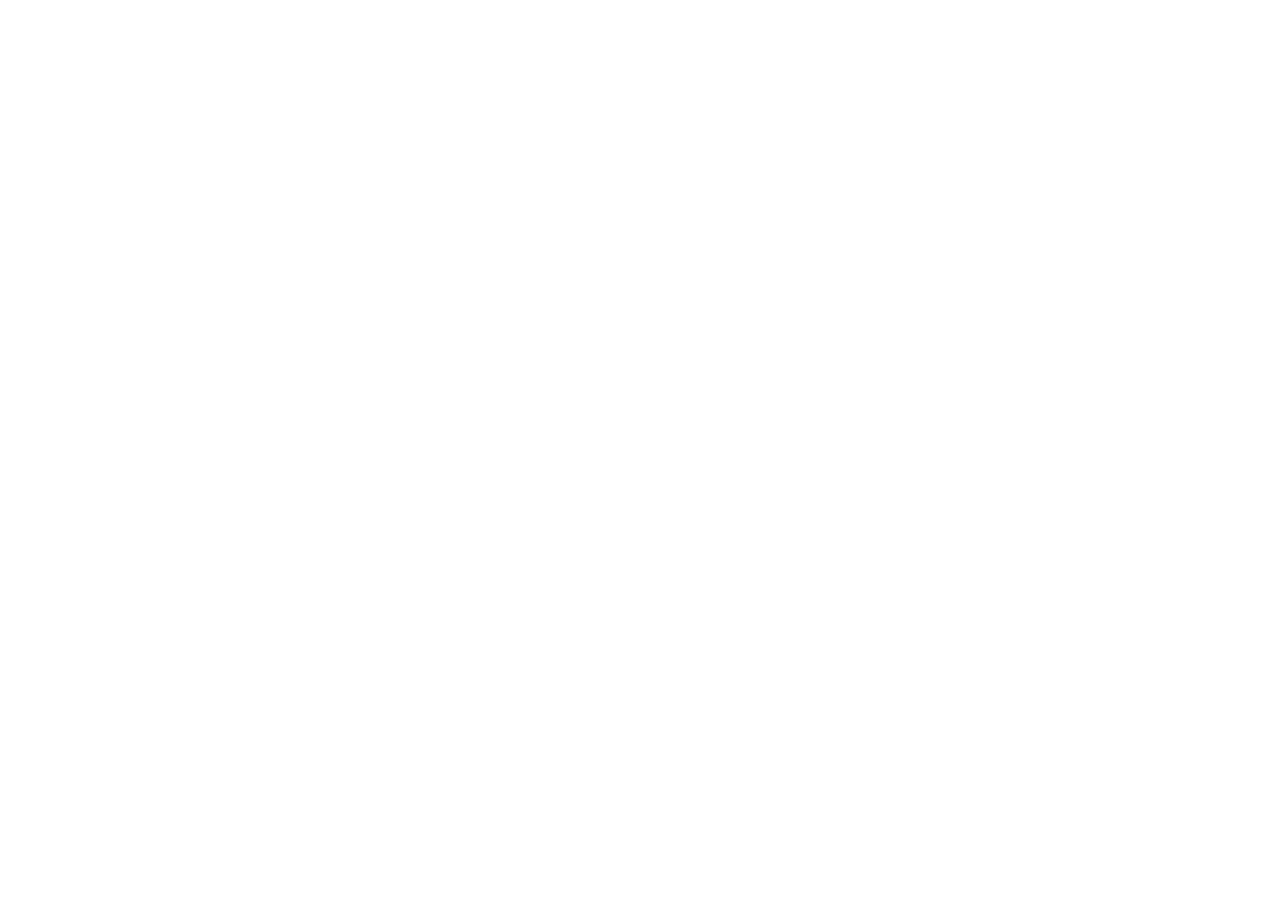
==== index.html @ 09dd10c7 "base files uploaded" ====
<!DOCTYPE html>
<html lang="en">
<head>
    <meta charset="UTF-8">
    <meta http-equiv="X-UA-Compatible" content="IE=edge">
    <meta name="viewport" content="width=device-width, initial-scale=1.0">
    <title>Code Quiz!</title>
    <link rel="stylesheet" href="style.css">
</head>
<body>
    
</body>
</html>
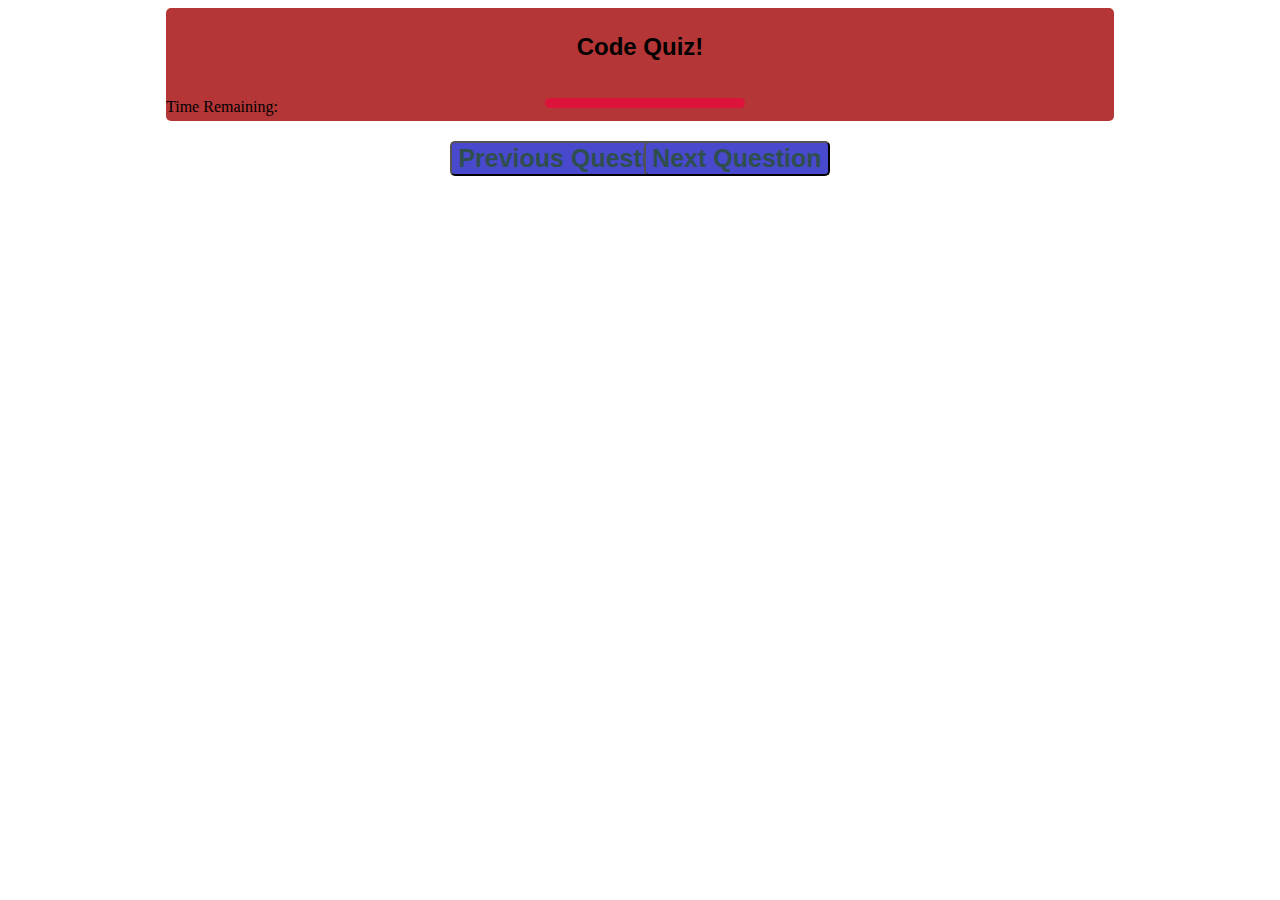
==== commit cd93cc30: "css added/html done/js var added" ====
--- a/index.html
+++ b/index.html
@@ -1,5 +1,6 @@
 <!DOCTYPE html>
 <html lang="en">
+
 <head>
     <meta charset="UTF-8">
     <meta http-equiv="X-UA-Compatible" content="IE=edge">
@@ -7,7 +8,25 @@
     <title>Code Quiz!</title>
     <link rel="stylesheet" href="style.css">
 </head>
+
+<title>Test Your Knowledge!</title>
+
 <body>
-    
+    <div class="quizContainer">
+        <div id="quiz1" class="text-center">
+            <h2>Code Quiz!</h2>
+            <span id="iTimeShow">Time Remaining: </span>
+            <span id="timer" style="font-size: 35px;"></span>
+        </div>
+
+        <div class="question"></div>
+        <ul class="answer"></ul>
+        <div class="quizMessage"></div>
+        <div class="result"></div>
+        <button class="preButton">Previous Question</button>
+        <button class="nextButton">Next Question</button>
+    </div>
 </body>
+<script src="script.js"></script>
+
 </html>--- a/style.css
+++ b/style.css
@@ -0,0 +1,106 @@
+h2 {
+    font-family: 'Franklin Gothic Medium', 'Arial Narrow', Arial, sans-serif;
+    text-align: center;
+}
+
+ul {
+    list-style: none;
+}
+
+input[type=radio] {
+    border: 0px;
+    width: 20px;
+    height: 2em;
+}
+
+/*quiz container*/
+
+.quizContainer {
+    background-color: rgb(180, 54, 54);
+    border-radius: 5px;
+    width: 75%;
+    margin: auto;
+    padding-top: 5px;
+    position: relative;
+}
+
+.nextButton {
+    border-radius: 5px;
+    height: 35px;
+    text-align: center;
+    background-color: rgb(73, 73, 206);
+    color: darkslategrey;
+    font-family: 'Franklin Gothic Medium', 'Arial Narrow', Arial, sans-serif;
+    position: relative;
+    margin: auto;
+    font-size: 25px;
+    font-weight: bold;
+    float: right;
+    right: 30%;
+}
+
+.preButton {
+    border-radius: 5px;
+    height: 35px;
+    text-align: center;
+    background-color: rgb(73, 73, 206);
+    color: darkslategrey;
+    font-family: 'Franklin Gothic Medium', 'Arial Narrow', Arial, sans-serif;
+    position: relative;
+    margin: auto;
+    font-size: 25px;
+    font-weight: bold;
+    float: left;
+    left: 30%;
+}
+
+.question {
+    background-color: blue;
+    font-size: 1.5em;
+    font-weight: bold;
+    width: 100%;
+    height: auto;
+    margin: auto;
+    border-radius: 5px;
+    background-color: crimson;
+    text-align: center;
+}
+
+.quizMessage {
+    background-color: crimson;
+    border-radius: 5px;
+    width: 20%;
+    margin: auto;
+    text-align: center;
+    padding: 5px;
+    font-size: 20px;
+    font-weight: bold;
+    font-family: 'Franklin Gothic Medium', 'Arial Narrow', Arial, sans-serif;
+    color: black;
+    position: absolute;
+    top: 80%;
+    left: 40%;
+}
+
+.answer {
+    font-family: 'Franklin Gothic Medium', 'Arial Narrow', Arial, sans-serif;
+    color: black;
+    font-size: 20px;
+    font-weight: bold;
+}
+
+.result {
+    width: 40%;
+    height: auto;
+    border-radius: 5px;
+    background-color: aquamarine;
+    margin: auto;
+    color: black;
+    text-align: center;
+    font-size: 25px;
+    font-weight: bold;
+    position: absolute;
+    top: 80%;
+    left: 30%;
+}
+
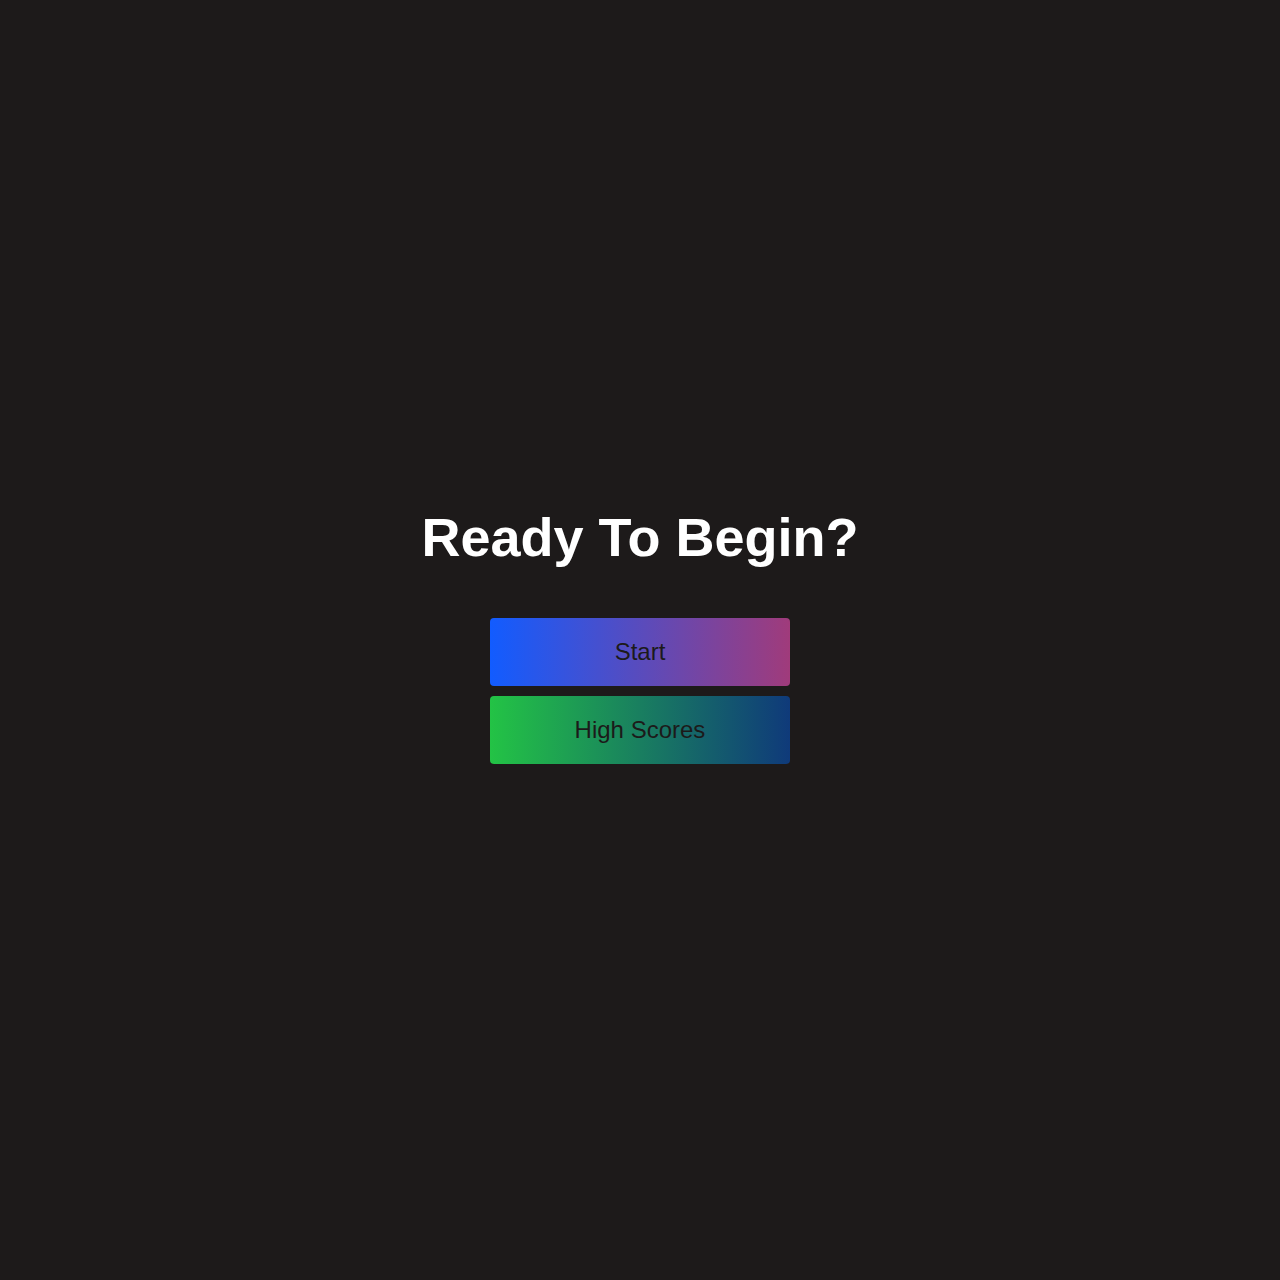
==== commit af11df26: "major changes" ====
--- a/index.html
+++ b/index.html
@@ -6,27 +6,23 @@
     <meta http-equiv="X-UA-Compatible" content="IE=edge">
     <meta name="viewport" content="width=device-width, initial-scale=1.0">
     <title>Code Quiz!</title>
+    <script src="script.js"></script>
     <link rel="stylesheet" href="style.css">
+
 </head>
 
 <title>Test Your Knowledge!</title>
 
 <body>
-    <div class="quizContainer">
-        <div id="quiz1" class="text-center">
-            <h2>Code Quiz!</h2>
-            <span id="iTimeShow">Time Remaining: </span>
-            <span id="timer" style="font-size: 35px;"></span>
+    <div class="container">
+        <div id="home" class="flex-column flex-center">
+            <h1>Ready To Begin?</h1>
+            <a href="quiz page.html" class="btn">Start</a>
+            <a href="/highscores.html" id="highscore-btn"
+            class="btn">High Scores</a>
         </div>
-
-        <div class="question"></div>
-        <ul class="answer"></ul>
-        <div class="quizMessage"></div>
-        <div class="result"></div>
-        <button class="preButton">Previous Question</button>
-        <button class="nextButton">Next Question</button>
     </div>
 </body>
-<script src="script.js"></script>
+
 
 </html>--- a/style.css
+++ b/style.css
@@ -1,106 +1,82 @@
+body {
+    background-color: rgb(29, 26, 26);
+}
+
+* {
+    box-sizing: border-box;
+    margin: 0;
+    padding: 0;
+    font-size: 62.5%;
+    font-family: 'Trebuchet MS', 'Lucida Sans Unicode', 'Lucida Grande', 'Lucida Sans', Arial, sans-serif;
+}
+
+h1 {
+    font-size: 5.4rem;
+    color: white;
+    margin-bottom: 5rem;
+}
+
 h2 {
-    font-family: 'Franklin Gothic Medium', 'Arial Narrow', Arial, sans-serif;
+    font-size: 4.2rem;
+    margin-bottom: 4rem;
+}
+
+.container {
+    width: 100vw;
+    height: 100vw;
+    display: flex;
+    justify-content: center;
+    align-items: center;
+    max-width: 80rem;
+    margin: 0 auto;
+    padding: 2rem;
+}
+
+.flex-column {
+    display: flex;
+    flex-direction: column;
+}
+
+.flex-center {
+    justify-content: center;
+    align-items: center;
+}
+
+.justify-center {
+    justify-content: center;
+}
+
+.text-center {
     text-align: center;
 }
 
-ul {
-    list-style: none;
+.hidden {
+    display: none;
 }
 
-input[type=radio] {
-    border: 0px;
-    width: 20px;
-    height: 2em;
+.btn {
+    font-size: 2.4rem;
+    padding: 2rem 0;
+    width: 30rem;
+    text-align: center;
+    margin-bottom: 1rem;
+    text-decoration: none;
+    color: rgb(28, 26, 26);
+    background: linear-gradient(90deg, rgb(18, 92, 255) 0%, rgb(160, 59, 123) 100%);
+    border-radius: 4px;
 }
 
-/*quiz container*/
-
-.quizContainer {
-    background-color: rgb(180, 54, 54);
-    border-radius: 5px;
-    width: 75%;
-    margin: auto;
-    padding-top: 5px;
-    position: relative;
+.btn:hover {
+    cursor: pointer;
+    box-shadow: 0 0.4rem 1.4rem 0 rgba(8, 114, 246, 0.6);
+    transition: transform 150ms;
+    transform: scale(1.03);
 }
 
-.nextButton {
-    border-radius: 5px;
-    height: 35px;
-    text-align: center;
-    background-color: rgb(73, 73, 206);
-    color: darkslategrey;
-    font-family: 'Franklin Gothic Medium', 'Arial Narrow', Arial, sans-serif;
-    position: relative;
-    margin: auto;
-    font-size: 25px;
-    font-weight: bold;
-    float: right;
-    right: 30%;
+#highscore-btn {
+    background: linear-gradient(90deg, rgb(35, 195, 69) 0%, rgb(15, 58, 122) 100%);
 }
 
-.preButton {
-    border-radius: 5px;
-    height: 35px;
-    text-align: center;
-    background-color: rgb(73, 73, 206);
-    color: darkslategrey;
-    font-family: 'Franklin Gothic Medium', 'Arial Narrow', Arial, sans-serif;
-    position: relative;
-    margin: auto;
-    font-size: 25px;
-    font-weight: bold;
-    float: left;
-    left: 30%;
-}
-
-.question {
-    background-color: blue;
-    font-size: 1.5em;
-    font-weight: bold;
-    width: 100%;
-    height: auto;
-    margin: auto;
-    border-radius: 5px;
-    background-color: crimson;
-    text-align: center;
-}
-
-.quizMessage {
-    background-color: crimson;
-    border-radius: 5px;
-    width: 20%;
-    margin: auto;
-    text-align: center;
-    padding: 5px;
-    font-size: 20px;
-    font-weight: bold;
-    font-family: 'Franklin Gothic Medium', 'Arial Narrow', Arial, sans-serif;
-    color: black;
-    position: absolute;
-    top: 80%;
-    left: 40%;
-}
-
-.answer {
-    font-family: 'Franklin Gothic Medium', 'Arial Narrow', Arial, sans-serif;
-    color: black;
-    font-size: 20px;
-    font-weight: bold;
-}
-
-.result {
-    width: 40%;
-    height: auto;
-    border-radius: 5px;
-    background-color: aquamarine;
-    margin: auto;
-    color: black;
-    text-align: center;
-    font-size: 25px;
-    font-weight: bold;
-    position: absolute;
-    top: 80%;
-    left: 30%;
-}
-
+#highscore-btn:hover {
+    box-shadow: 0 0.4rem 1.4rem 0 rgba(255, 255, 0, 0.5);
+}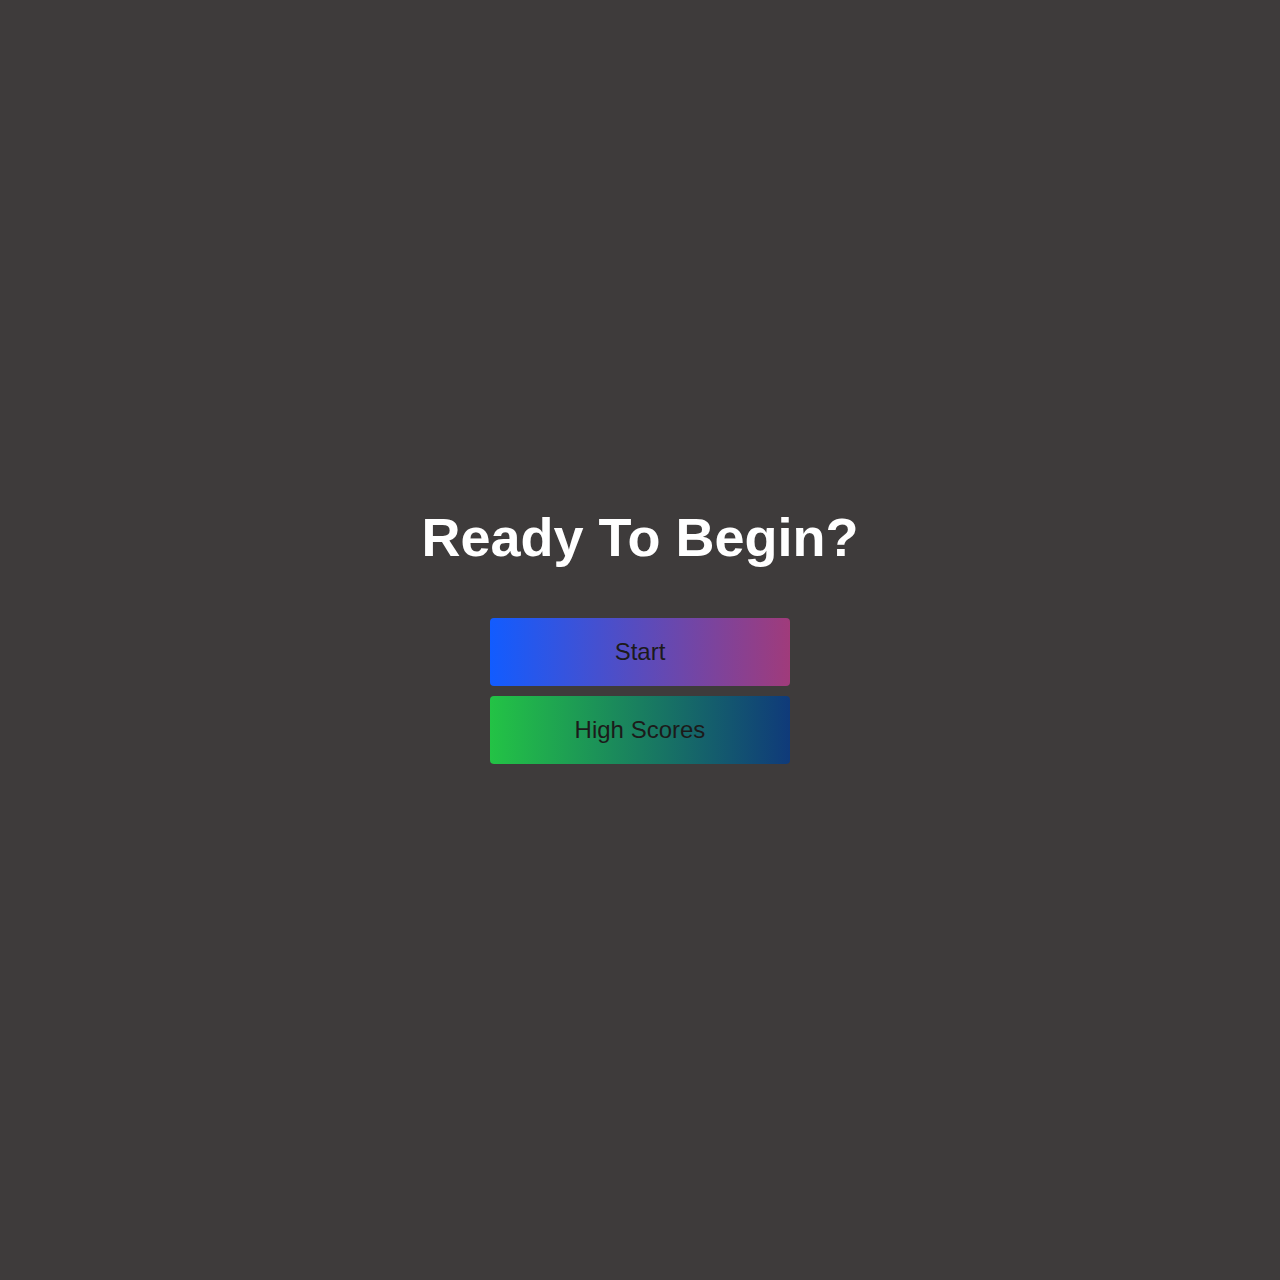
==== commit 16f73038: "game js added" ====
--- a/index.html
+++ b/index.html
@@ -6,8 +6,8 @@
     <meta http-equiv="X-UA-Compatible" content="IE=edge">
     <meta name="viewport" content="width=device-width, initial-scale=1.0">
     <title>Code Quiz!</title>
+    <link rel="stylesheet" href="style.css">
     <script src="script.js"></script>
-    <link rel="stylesheet" href="style.css">
 
 </head>
 
--- a/style.css
+++ b/style.css
@@ -1,5 +1,5 @@
 body {
-    background-color: rgb(29, 26, 26);
+    background-color: rgb(62, 59, 59);
 }
 
 * {
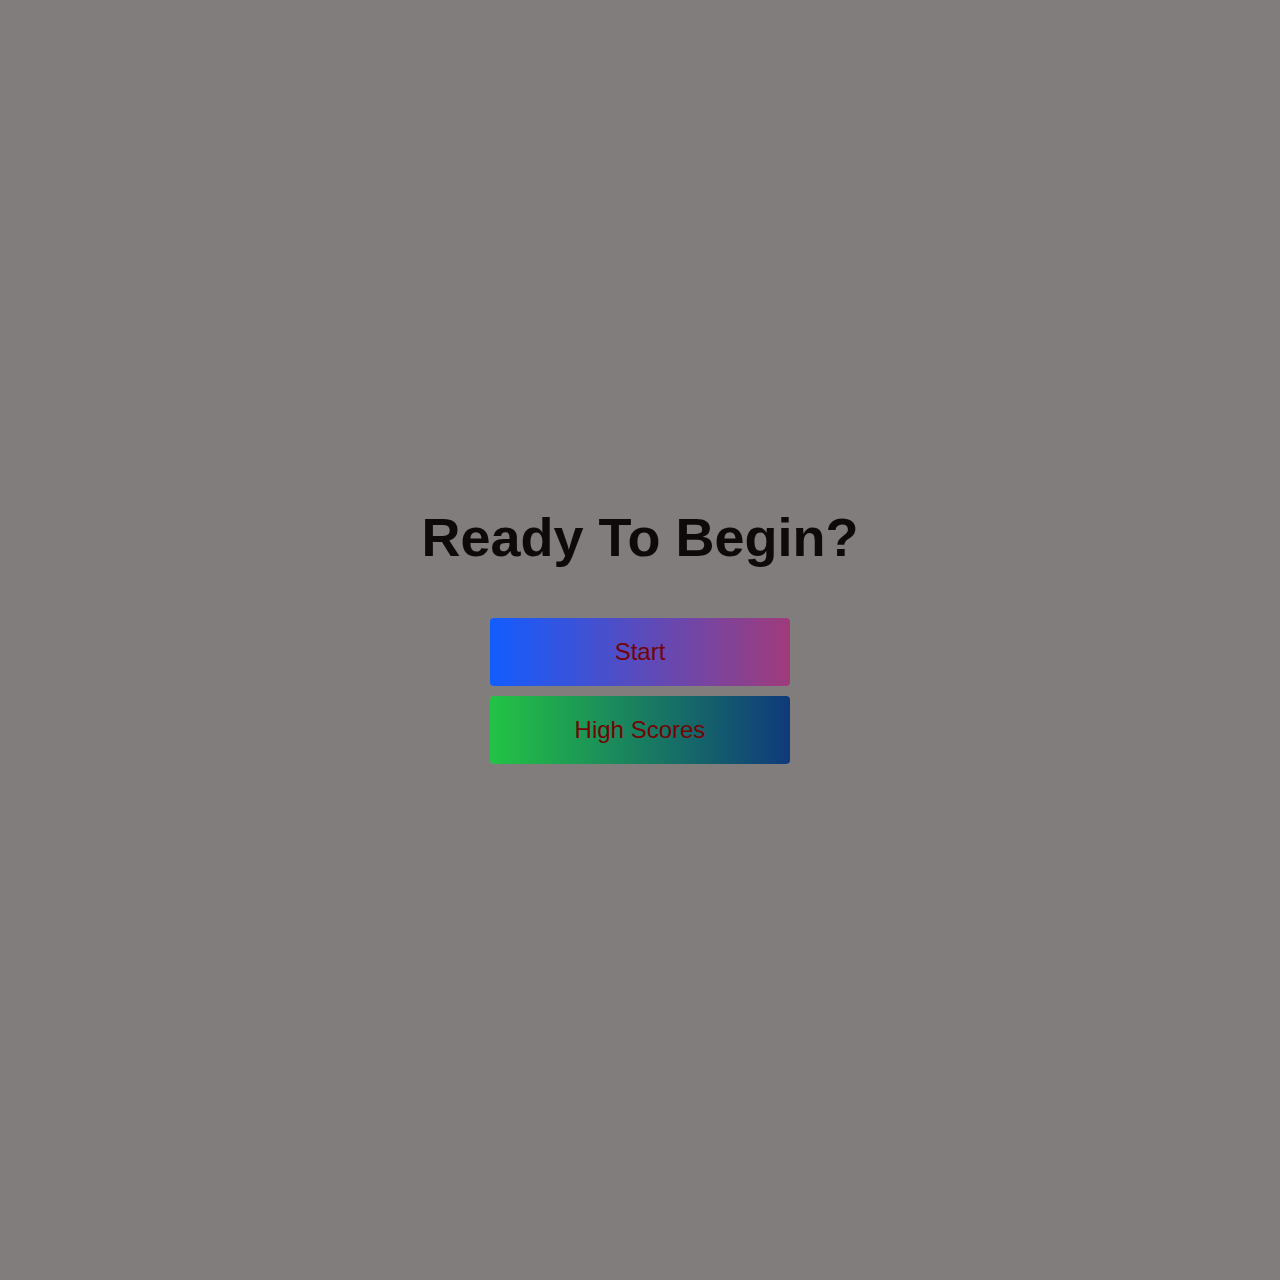
==== commit d714f769: "final code written" ====
--- a/index.html
+++ b/index.html
@@ -7,7 +7,7 @@
     <meta name="viewport" content="width=device-width, initial-scale=1.0">
     <title>Code Quiz!</title>
     <link rel="stylesheet" href="style.css">
-    <script src="script.js"></script>
+
 
 </head>
 
@@ -18,11 +18,11 @@
         <div id="home" class="flex-column flex-center">
             <h1>Ready To Begin?</h1>
             <a href="quiz page.html" class="btn">Start</a>
-            <a href="/highscores.html" id="highscore-btn"
-            class="btn">High Scores</a>
+            <a href="high scores.html" id="highscore-btn" class="btn">High Scores</a>
         </div>
     </div>
 </body>
 
+<script src="script.js"></script>
 
 </html>--- a/style.css
+++ b/style.css
@@ -1,5 +1,5 @@
 body {
-    background-color: rgb(62, 59, 59);
+    background-color: rgb(130, 125, 125);
 }
 
 * {
@@ -12,7 +12,7 @@
 
 h1 {
     font-size: 5.4rem;
-    color: white;
+    color: rgb(14, 10, 10);
     margin-bottom: 5rem;
 }
 
@@ -61,7 +61,7 @@
     text-align: center;
     margin-bottom: 1rem;
     text-decoration: none;
-    color: rgb(28, 26, 26);
+    color: rgb(114, 4, 4);
     background: linear-gradient(90deg, rgb(18, 92, 255) 0%, rgb(160, 59, 123) 100%);
     border-radius: 4px;
 }
@@ -69,7 +69,7 @@
 .btn:hover {
     cursor: pointer;
     box-shadow: 0 0.4rem 1.4rem 0 rgba(8, 114, 246, 0.6);
-    transition: transform 150ms;
+    transition: transform 15ms;
     transform: scale(1.03);
 }
 
@@ -79,4 +79,42 @@
 
 #highscore-btn:hover {
     box-shadow: 0 0.4rem 1.4rem 0 rgba(255, 255, 0, 0.5);
+}
+
+/*End Page CSS */
+.end-form-container {
+    width: 100%;
+    display: flex;
+    flex-direction: column;
+    align-items: center;
+    max-width: 30rem;
+}
+
+input {
+    margin-bottom: 1rem;
+    width: 20rem;
+    padding: 1.5rem;
+    font-size: 1.8rem;
+    border: none;
+    box-shadow: 0 0.1rem 1.4rem 0 rgba(86, 185, 235, 0.5);
+}
+
+input::placeholder {
+    color: #aaa;
+}
+
+#username {
+    margin-bottom: 3rem;
+    width: 100%;
+    outline: none;
+}
+
+#end-text {
+    font-size: 2.4rem;
+    color: #fff;
+    text-align: center;
+}
+
+#saveScoreBtn {
+    border: none;
 }